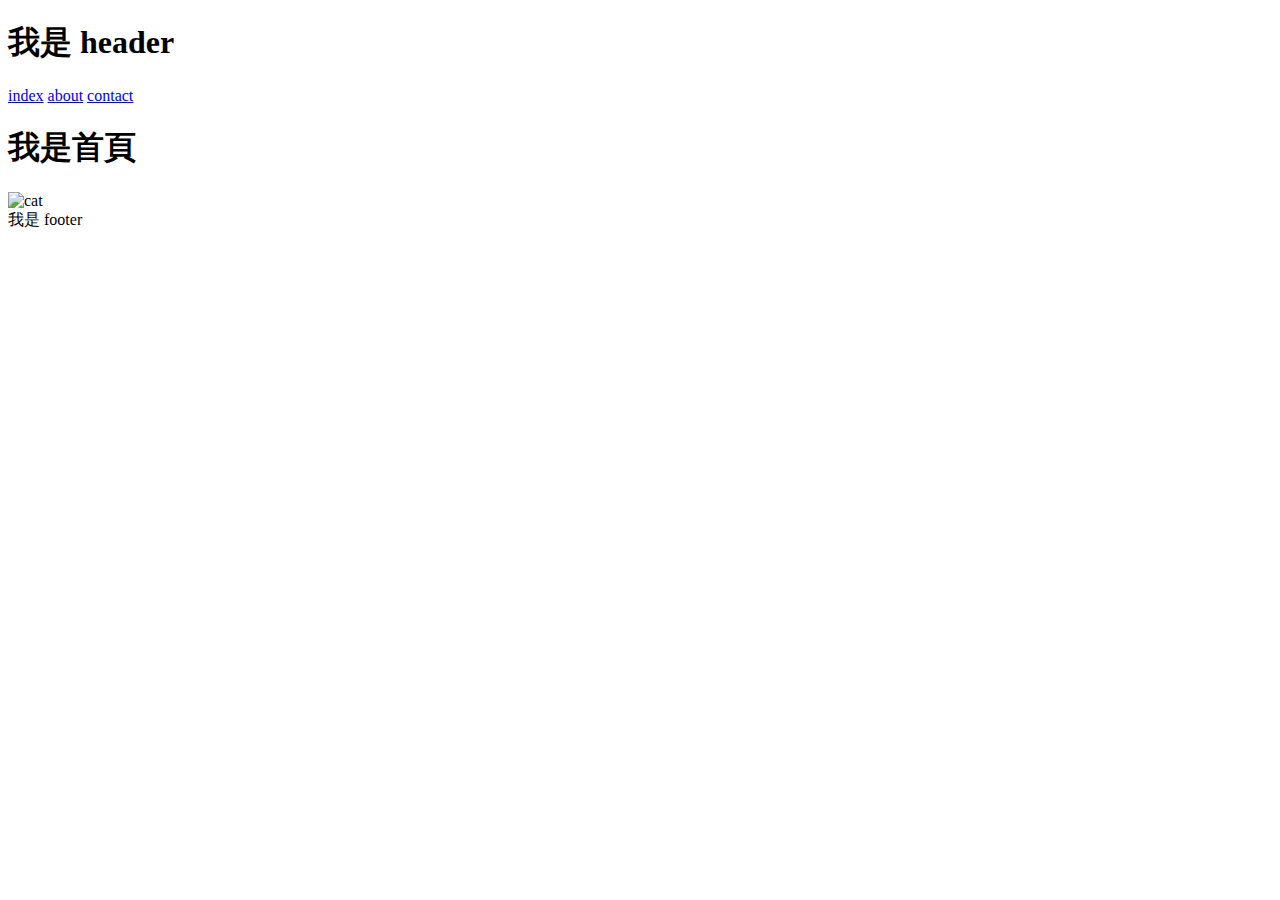
==== index.html @ 42bfe3f3 "Updates" ====
<!DOCTYPE html>
<html lang="en">
  <head>
    <meta charset="UTF-8" />
    <meta http-equiv="X-UA-Compatible" content="IE=edge" />
    <meta name="viewport" content="width=device-width, initial-scale=1.0" />
    <title>index</title>
    <script type="module" crossorigin src="/vite_test/assets/main-2d761428.js"></script>
    <link rel="stylesheet" href="/vite_test/assets/main-4cfea7bd.css">
  </head>
  <body>
    <h1 class="header">我是 header</h1>
<a href="index.html">index</a>
<a href="about.html">about</a>
<a href="contact.html">contact</a>
    <h1 class="index-title">我是首頁</h1>
    <img src="/vite_test/assets/cat-0c0689ae.jpg" style="width: 300px;" alt="cat">

    <footer class="footer">我是 footer</footer>
    
  </body>
</html>
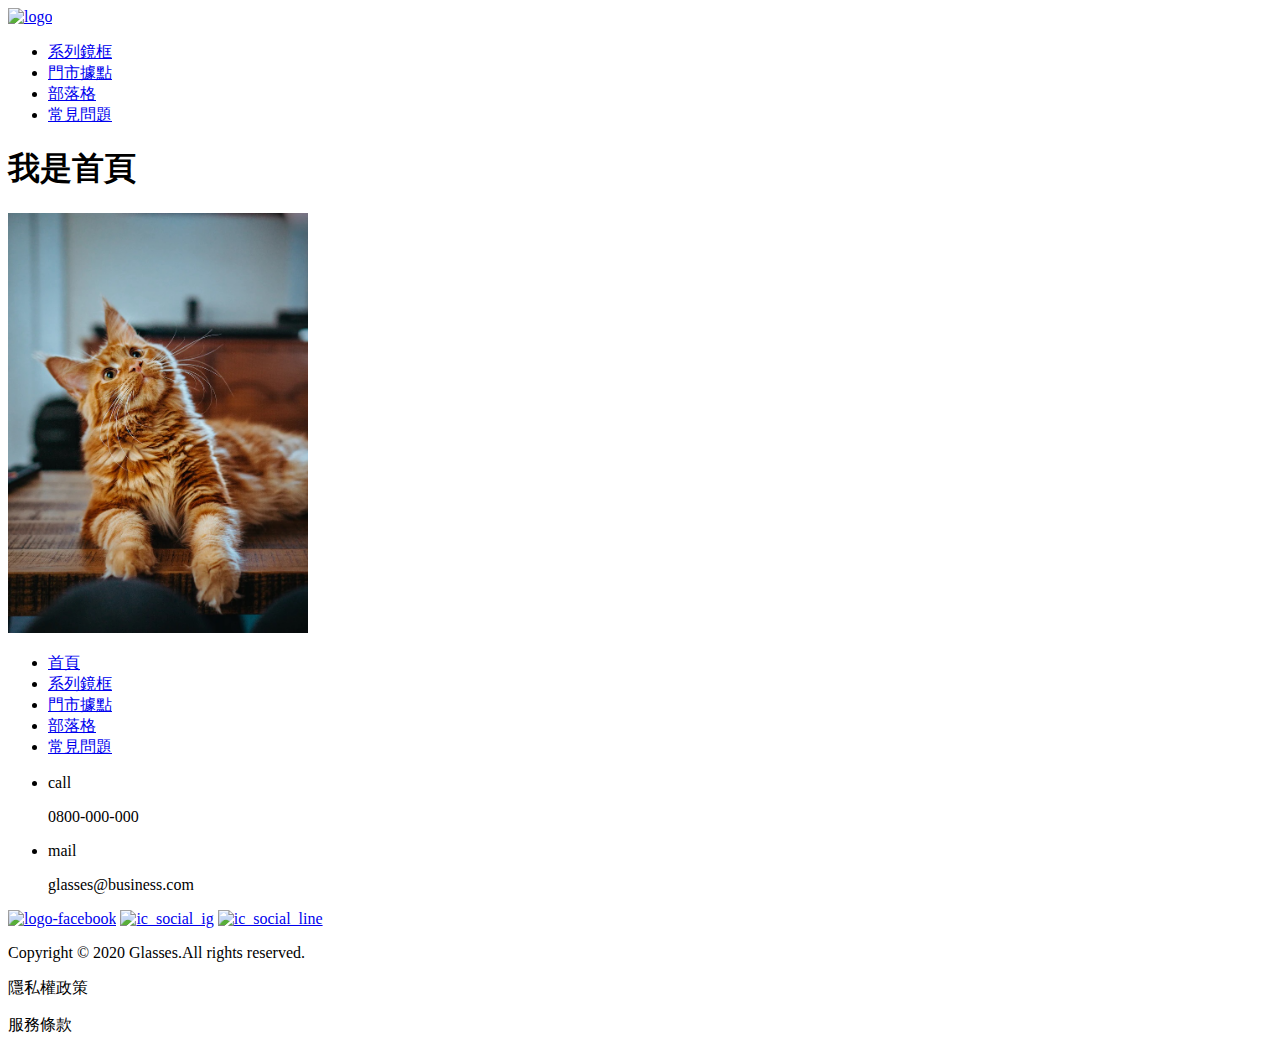
==== commit e1317f45: "Updates" ====
--- a/index.html
+++ b/index.html
@@ -9,14 +9,59 @@
     <link rel="stylesheet" href="/vite_test/assets/main-4cfea7bd.css">
   </head>
   <body>
-    <h1 class="header">我是 header</h1>
-<a href="index.html">index</a>
-<a href="about.html">about</a>
-<a href="contact.html">contact</a>
+    <div class="nav">
+    <div class="container d-flex justify-content-between fd-md-column">
+        <a class="d-flex align-items-center" href="#"><img class="logo" src="images/logo-white.png" alt="logo"></a>
+        <ul class="menu d-flex align-items-center">
+            <li><a href="#">系列鏡框</a></li>
+            <li><a href="#">門市據點</a></li>
+            <li><a href="#">部落格</a></li>
+            <li><a href="#">常見問題</a></li>
+        </ul>
+    </div>
+</div>
     <h1 class="index-title">我是首頁</h1>
-    <img src="/vite_test/assets/cat-0c0689ae.jpg" style="width: 300px;" alt="cat">
+    <img src="../assets/images/cat.jpg" style="width: 300px;" alt="cat">
 
-    <footer class="footer">我是 footer</footer>
+    <footer class="footer">
+    <div class="container">
+        <div class="footerContent d-flex justify-content-between">
+            <div class="footerLeft">
+                <ul class="footerMenu d-flex align-items-center">
+                    <li><a href="#">首頁</a></li>
+                    <li><a href="#">系列鏡框</a></li>
+                    <li><a href="#">門市據點</a></li>
+                    <li><a href="#">部落格</a></li>
+                    <li><a href="#">常見問題</a></li>
+                </ul>
+                <ul class="footerContactInfo mb-8">
+                    <li class="d-flex align-items-center">
+                        <span class="material-symbols-outlined footerIcon d-block mr-4">call</span>
+                        <p>0800-000-000</p>
+                    </li>
+                    <li class="d-flex align-items-center">
+                        <span class="material-symbols-outlined footerIcon d-block">mail</span>
+                        <p>glasses@business.com</p>
+                    </li>
+                </ul>
+            </div>
+            <div class="footerRight d-flex">
+                <a href="#"><img src="images/ic-social-fb.png" alt="logo-facebook"></a>
+                <a href="#"><img src="images/ic_social_ig.png" alt="ic_social_ig"></a>
+                <a href="#"><img src="images/ic_social_line.png" alt="ic_social_line"></a>
+            </div>
+        </div>
+        <div class="copyright d-flex justify-content-between">
+            <p>Copyright © 2020 Glasses.All rights reserved.</p>
+            <div class="copyrightCH d-flex g-48">
+                <p>隱私權政策</p>
+                <p>服務條款</p>
+            </div>
+        </div>
+
+        </div>
+    </div>
+</footer>
     
   </body>
 </html>
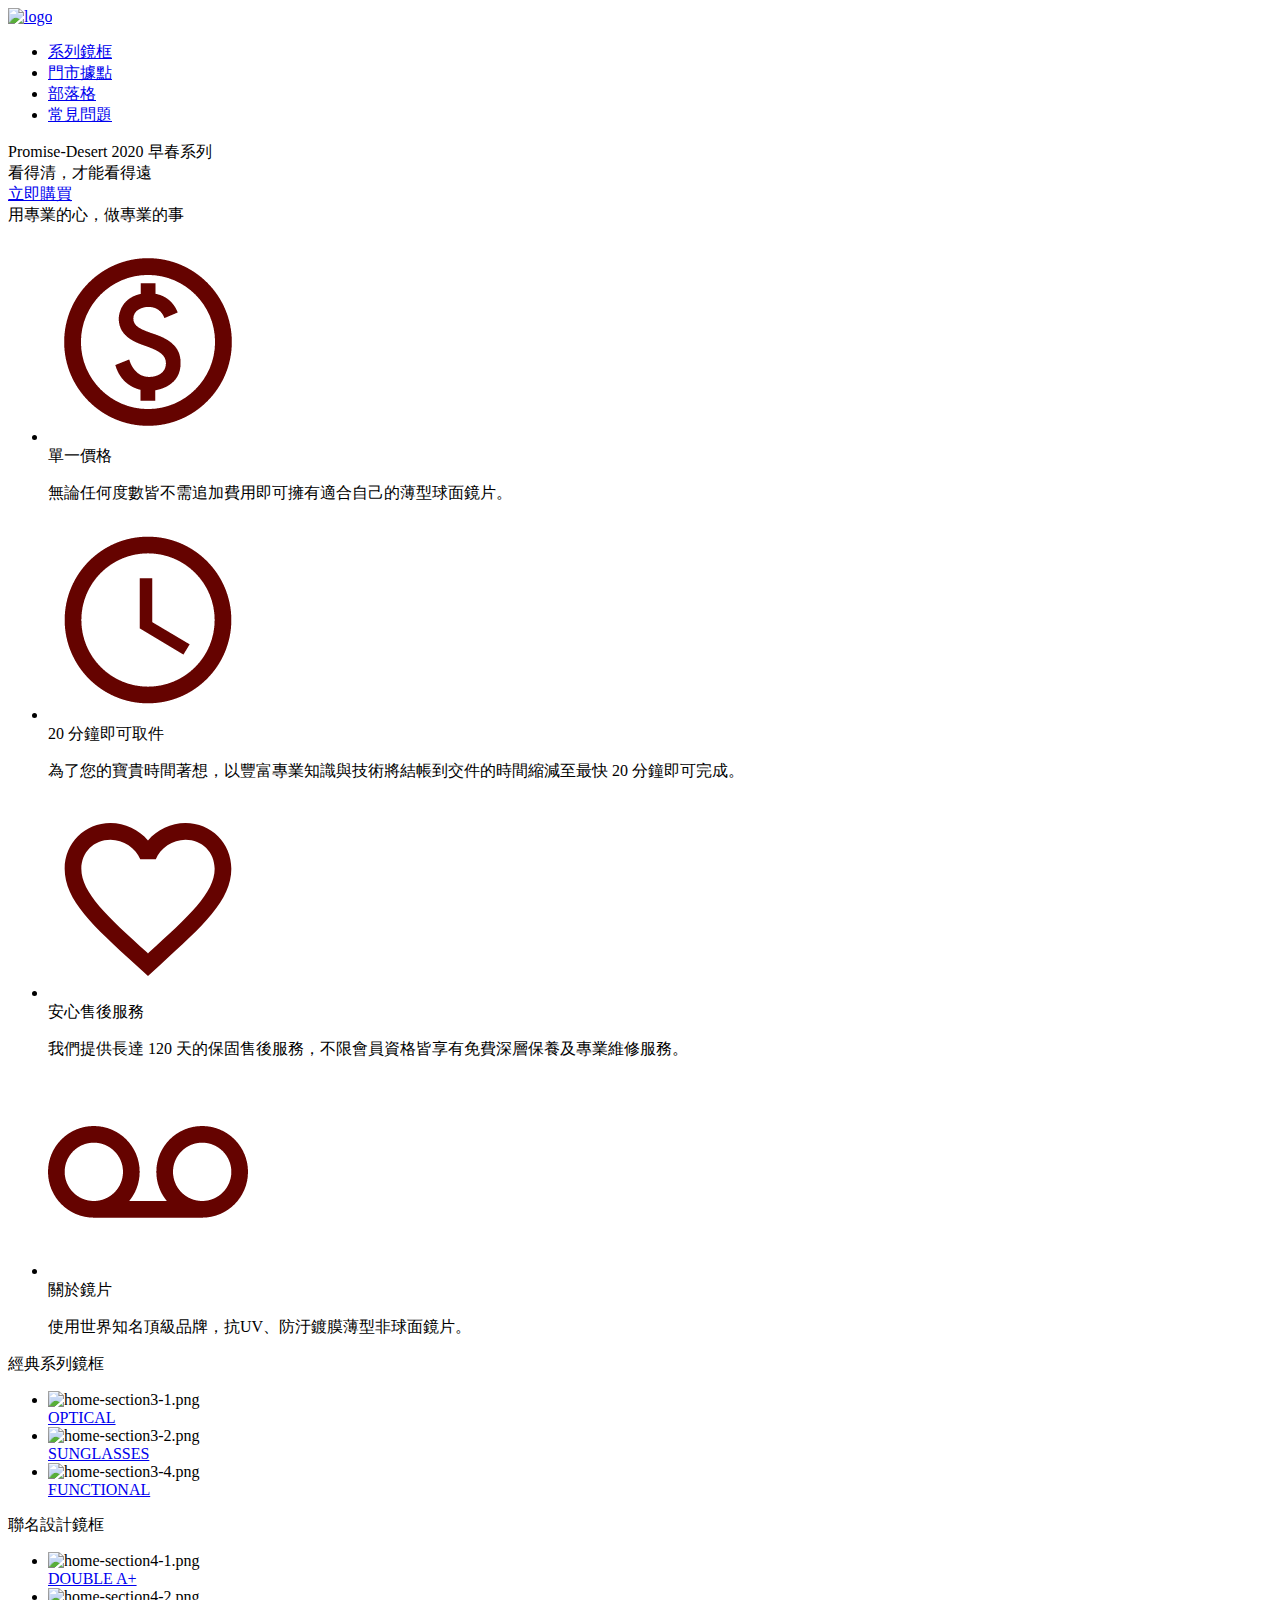
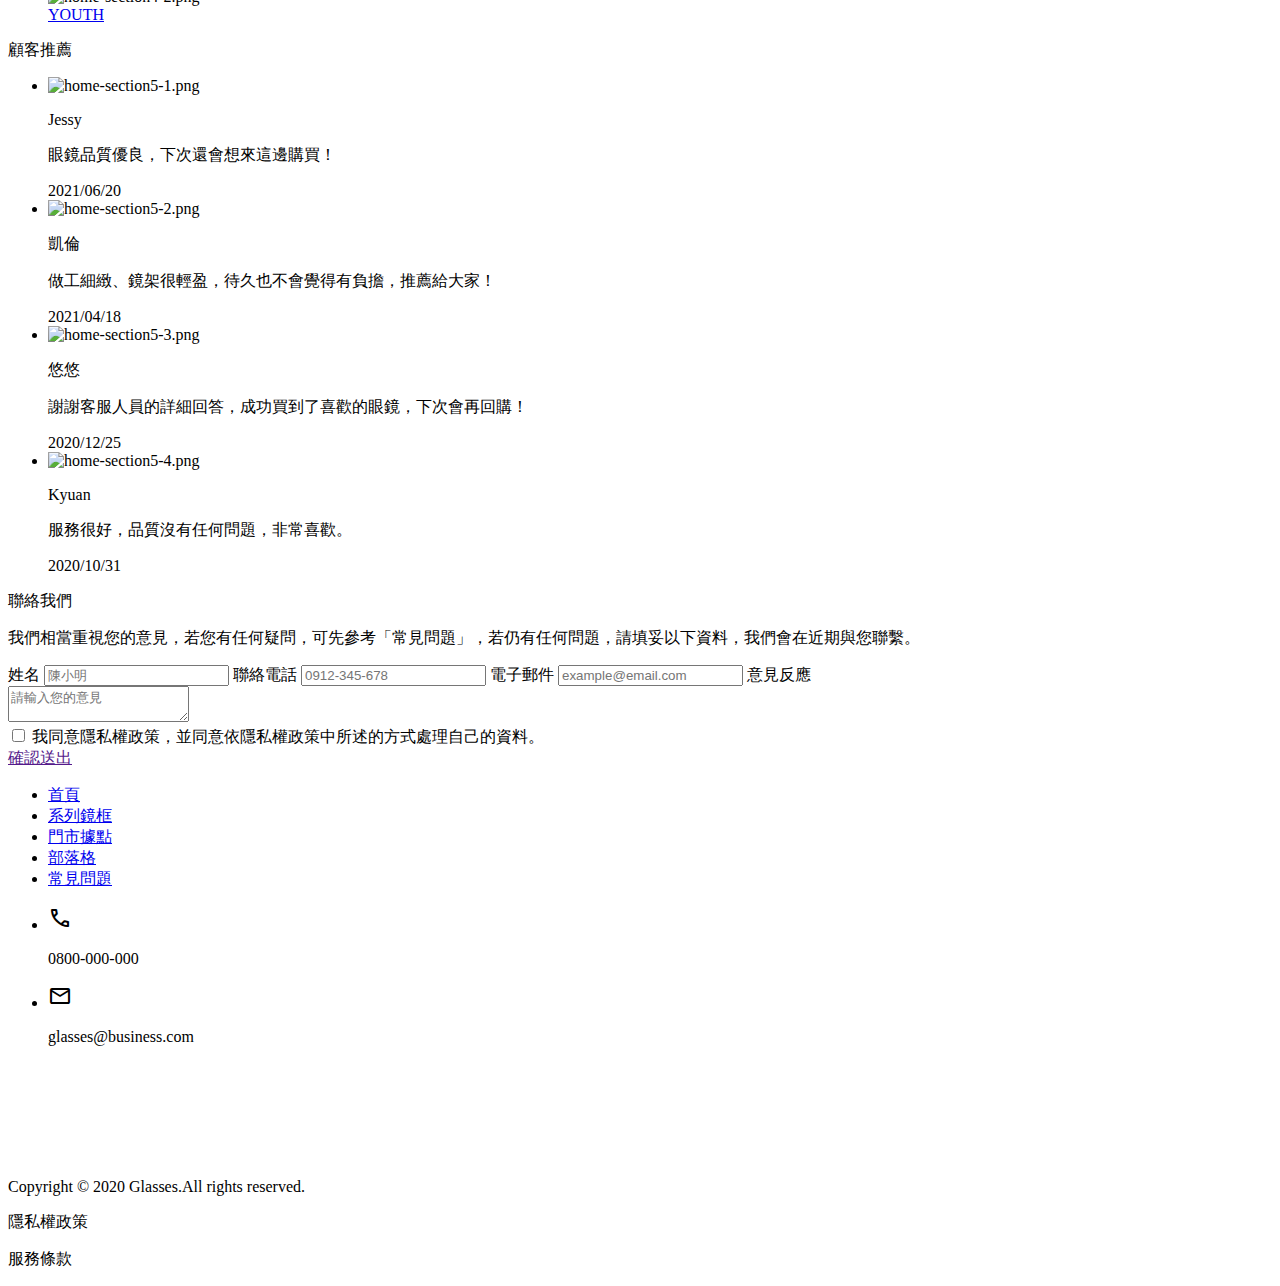
==== commit f3838dd6: "Updates" ====
--- a/index.html
+++ b/index.html
@@ -4,24 +4,146 @@
     <meta charset="UTF-8" />
     <meta http-equiv="X-UA-Compatible" content="IE=edge" />
     <meta name="viewport" content="width=device-width, initial-scale=1.0" />
-    <title>index</title>
-    <script type="module" crossorigin src="/vite_test/assets/main-2d761428.js"></script>
-    <link rel="stylesheet" href="/vite_test/assets/main-4cfea7bd.css">
+    <link href="https://fonts.googleapis.com/css2?family=Material+Symbols+Outlined" rel="stylesheet" />
+    <title>WEEK4_index</title>
+    <script type="module" crossorigin src="/vite_test/assets/main-dfe3947a.js"></script>
+    <link rel="stylesheet" href="/vite_test/assets/main-54e933d6.css">
   </head>
   <body>
     <div class="nav">
     <div class="container d-flex justify-content-between fd-md-column">
-        <a class="d-flex align-items-center" href="#"><img class="logo" src="images/logo-white.png" alt="logo"></a>
+        <a class="d-flex align-items-center" href="../pages/index.html"><img class="logo" src="/vite_test/assets/logo-white-5423463a.png" alt="logo"></a>
         <ul class="menu d-flex align-items-center">
-            <li><a href="#">系列鏡框</a></li>
-            <li><a href="#">門市據點</a></li>
+            <li><a href="../pages/product.html">系列鏡框</a></li>
+            <li><a href="../pages/location.html">門市據點</a></li>
             <li><a href="#">部落格</a></li>
             <li><a href="#">常見問題</a></li>
         </ul>
     </div>
 </div>
-    <h1 class="index-title">我是首頁</h1>
-    <img src="../assets/images/cat.jpg" style="width: 300px;" alt="cat">
+    <div class="banner">
+      <div class="bannerTitle container d-flex fd-column align-items-end justify-content-center">
+          <div class="h3">Promise-Desert 2020 早春系列</div>
+          <div class="h1">看得清，才能看得遠</div>
+          <div><a  class="buyNow btn" href="#">立即購買</a></div>
+      </div>
+    </div>
+    <div class="intro p-80-0">
+        <div class="h2 text-align-center mb-6">用專業的心，做專業的事</div>
+        <ul class="introList container d-flex g-24">
+            <li class="card text-align-center">
+                <img class="mb-2" src="[data-uri]" alt="home-section2-1">
+                <div class="h4 mb-2">單一價格</div>
+                <p class="text-align-left">無論任何度數皆不需追加費用即可擁有適合自己的薄型球面鏡片。</p>
+            </li>
+            <li class="card text-align-center">
+                <img class="mb-2" src="[data-uri]" alt="home-section2-2.png">
+                <div class="h4 mb-2">20 分鐘即可取件</div>
+                <p class="text-align-left">為了您的寶貴時間著想，以豐富專業知識與技術將結帳到交件的時間縮減至最快 20 分鐘即可完成。</p>
+            </li>
+            <li class="card text-align-center">
+                <img class="mb-2" src="[data-uri]" alt="home-sectioin2-3.png">
+                <div class="h4 mb-2">安心售後服務</div>
+                <p class="text-align-left">我們提供長達 120 天的保固售後服務，不限會員資格皆享有免費深層保養及專業維修服務。</p>
+            </li>
+            <li class="card text-align-center">
+                <img class="mb-2" src="[data-uri]" alt="home-sectioin2-4.png">
+                <div class="h4 mb-2">關於鏡片</div>
+                <p class="text-align-left">使用世界知名頂級品牌，抗UV、防汙鍍膜薄型非球面鏡片。</p>
+            </li>
+        </ul>
+    </div>
+    <div class="classic container">
+        <div class="h2 text-align-center mb-12">經典系列鏡框</div>
+        <ul class="classicList d-flex g-24">
+            <li class="classicCard">
+                <img class="mb-2" src="/vite_test/assets/home-section3-1-bb26ab65.png" alt="home-section3-1.png">
+                <a href="./product.html"><div class="h2 roboto-black-italic text-align-center">OPTICAL</div></a>
+            </li>
+            <li class="classicCard">
+                <img class="mb-2" src="/vite_test/assets/home-section3-2-38fdd6aa.png" alt="home-section3-2.png">
+                <a href="./product2.html"><div class="h2 roboto-black-italic text-align-center">SUNGLASSES</div></a>
+            </li>
+            <li class="classicCard">
+                <img class="mb-2" src="/vite_test/assets/home-section3-3-52db7b9d.png" alt="home-section3-4.png">
+                <a href="#"><div class="h2 roboto-black-italic text-align-center">FUNCTIONAL</div></a>
+            </li>
+        </ul>
+    </div>
+    <div class="union p-80-0">
+        <div class="container">
+            <div class="h2 text-align-center mb-12 c-white">聯名設計鏡框</div>
+            <ul class="unionList d-flex">
+                <li class="unionCard">
+                    <img src="/vite_test/assets/home-section4-1-59894574.png" alt="home-section4-1.png">
+                    <a href="#"><div class="h2 roboto-black-italic text-align-center bg-white">DOUBLE A+</div></a>
+                </li>
+                <li class="unionCard">
+                    <img src="/vite_test/assets/home-section4-2-daaeb8bc.png" alt="home-section4-2.png">
+                    <a href="#"><div class="h2 roboto-black-italic text-align-center bg-white">YOUTH</div></a>
+                </li >
+            </ul>
+        </div>
+    </div>
+    <div class="recommend container">
+        <div class="h2 text-align-center mb-12">顧客推薦</div>
+        <ul class="recommendList d-flex g-24">
+            <li class="recommendCard">
+                <img class="mb-4" src="/vite_test/assets/home-section5-1-75717951.png" alt="home-section5-1.png">
+                <div class="p-0-16">
+                    <p class="mb-2">Jessy</p>
+                    <p class="mb-18">眼鏡品質優良，下次還會想來這邊購買！</p>
+                    <time class="date">2021/06/20</time>
+                </div>
+            </li>
+            <li class="recommendCard">
+                <img class="mb-4" src="/vite_test/assets/home-section5-2-bf28c8b7.png" alt="home-section5-2.png">
+                <div class="p-0-16">
+                    <p class="mb-2">凱倫</p>
+                    <p class="mb-18">做工細緻、鏡架很輕盈，待久也不會覺得有負擔，推薦給大家！</p>
+                    <time class="date">2021/04/18</time>
+                </div>
+            </li>
+            <li class="recommendCard">
+                <img class="mb-4" src="/vite_test/assets/home-section5-3-978a0702.png" alt="home-section5-3.png">
+                <div class="p-0-16">
+                    <p class="mb-2">悠悠</p>
+                    <p class="mb-18">謝謝客服人員的詳細回答，成功買到了喜歡的眼鏡，下次會再回購！</p>
+                    <time class="date">2020/12/25</time>
+                </div>
+            </li>
+            <li class="recommendCard">
+                <img class="mb-4" src="/vite_test/assets/home-section5-4-cc3480ec.png" alt="home-section5-4.png">
+                <div class="p-0-16">
+                    <p class="mb-2">Kyuan</p>
+                    <p class="mb-18">服務很好，品質沒有任何問題，非常喜歡。</p>
+                    <time class="date">2020/10/31</time>
+                </div>
+            </li>
+        </ul>
+    </div>
+    <div class="contact">
+        <div class="contactForm container">
+            <div class="contactTitle h2 text-align-center mb-12">聯絡我們</div>
+            <p class="mb-6">我們相當重視您的意見，若您有任何疑問，可先參考「常見問題」，若仍有任何問題，請填妥以下資料，我們會在近期與您聯繫。</p>
+    
+            <form action="index.html">
+                <label for="name" class="labelTitle">姓名</label>
+                <input type="text" id="name" name="name" class="lebelContent" placeholder="陳小明">
+                <label for="tel" class="labelTitle">聯絡電話</label>
+                <input type="text" id="tel" name="tel" class="lebelContent" placeholder="0912-345-678">
+                <label for="email" class="labelTitle">電子郵件</label>
+                <input type="email" id="email" name="email" class="lebelContent" placeholder="example@email.com">
+                <label for="comment" class="labelTitle">意見反應</label></form>
+                <textarea name="comment" id="comment" class="lebelContent commentText" placeholder="請輸入您的意見"></textarea>
+                <div class="checkbox d-flex mb-12">
+                    <input type="checkbox" id="agree">
+                    <label for="agree">我同意隱私權政策，並同意依隱私權政策中所述的方式處理自己的資料。</label>
+                </div>
+            <div class="d-flex justify-content-center"><a  class="send btn text-align-center" href="">確認送出</a></div>
+            </form>
+        </div>
+    </div>
 
     <footer class="footer">
     <div class="container">
@@ -46,9 +168,9 @@
                 </ul>
             </div>
             <div class="footerRight d-flex">
-                <a href="#"><img src="images/ic-social-fb.png" alt="logo-facebook"></a>
-                <a href="#"><img src="images/ic_social_ig.png" alt="ic_social_ig"></a>
-                <a href="#"><img src="images/ic_social_line.png" alt="ic_social_line"></a>
+                <a href="#"><img src="[data-uri]" alt="logo-facebook"></a>
+                <a href="#"><img src="[data-uri]" alt="ic_social_ig"></a>
+                <a href="#"><img src="[data-uri]" alt="ic_social_line"></a>
             </div>
         </div>
         <div class="copyright d-flex justify-content-between">
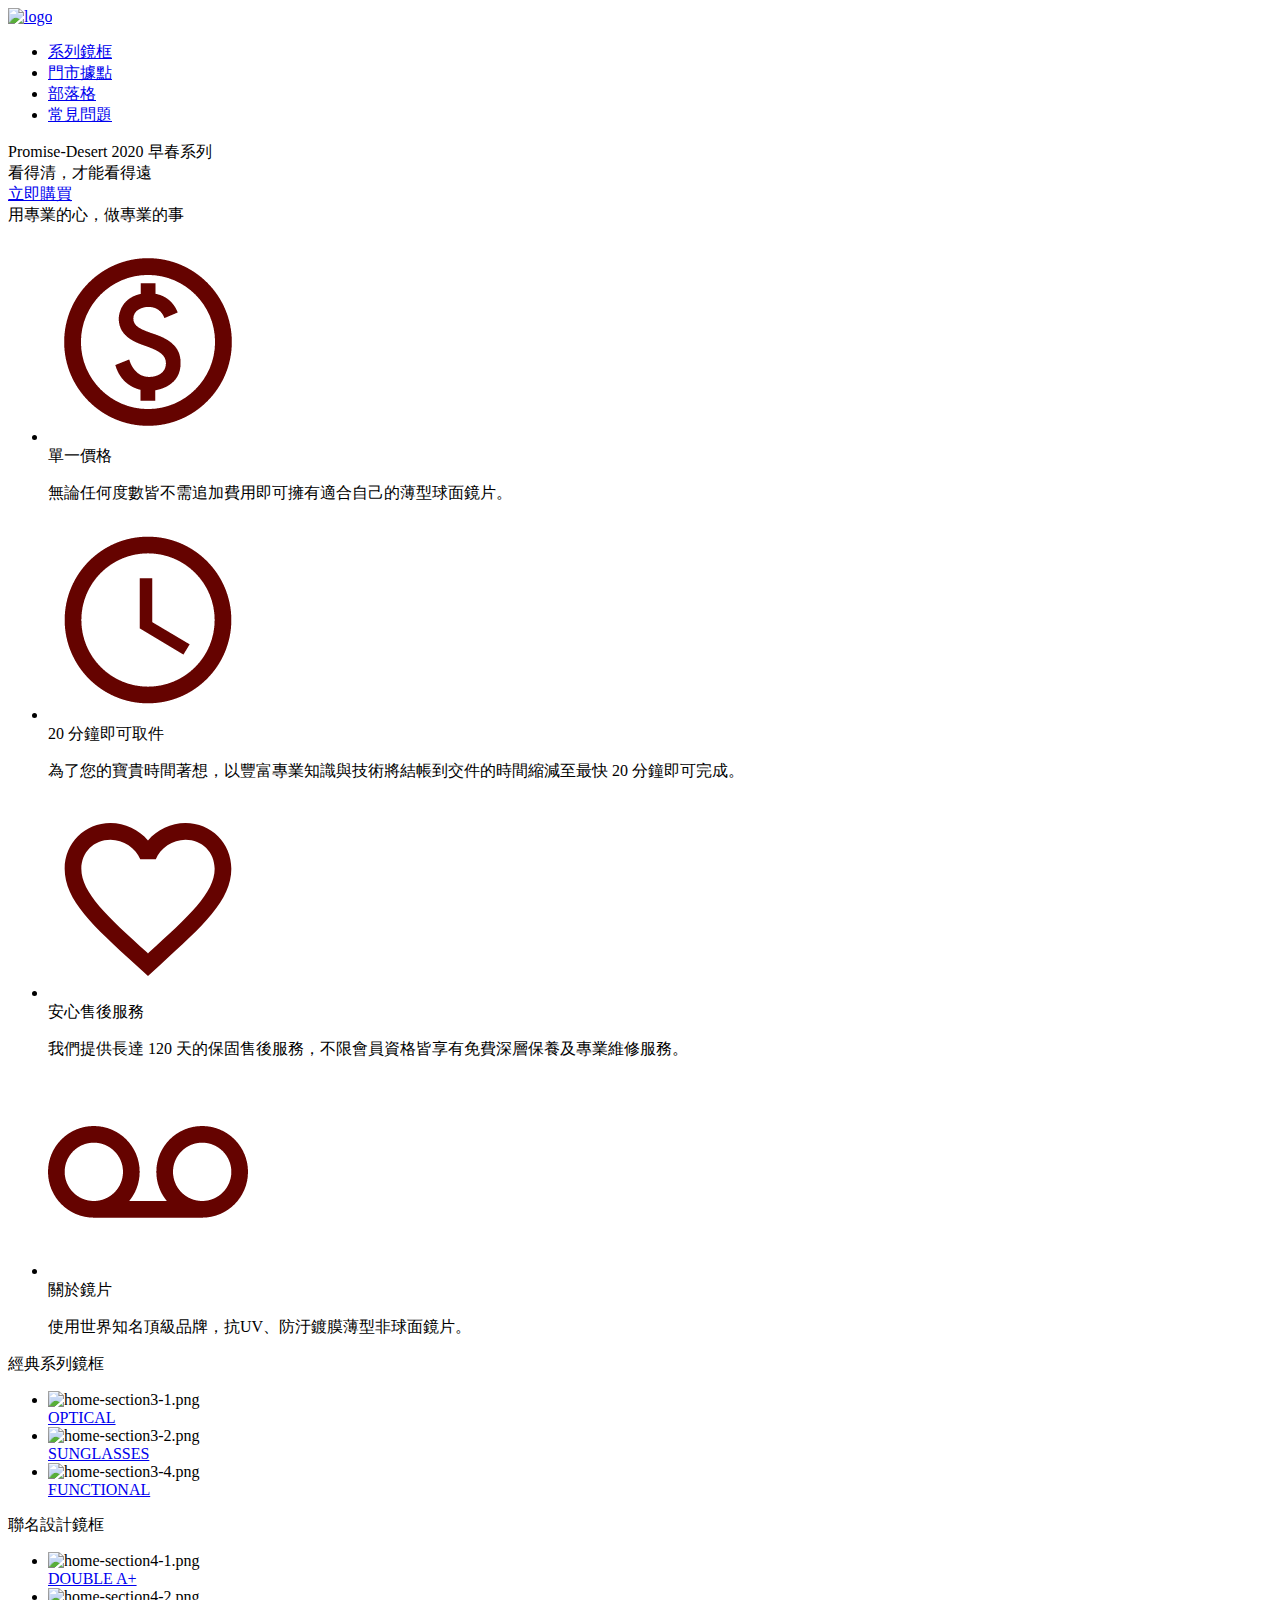
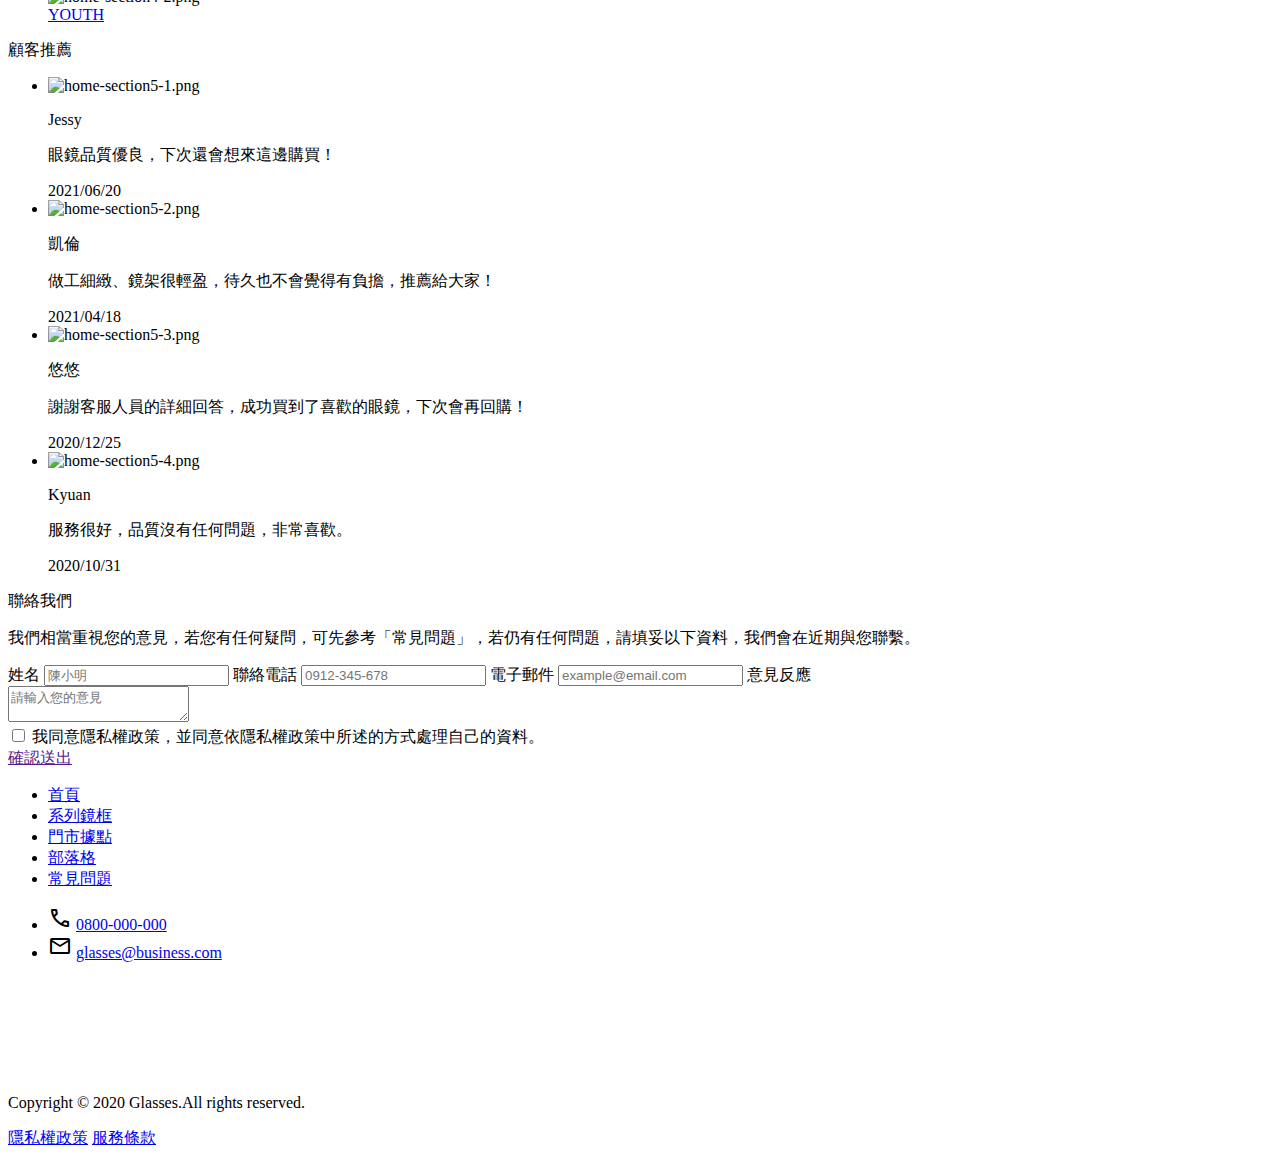
==== commit 1fd2d4d3: "Updates" ====
--- a/index.html
+++ b/index.html
@@ -6,16 +6,16 @@
     <meta name="viewport" content="width=device-width, initial-scale=1.0" />
     <link href="https://fonts.googleapis.com/css2?family=Material+Symbols+Outlined" rel="stylesheet" />
     <title>WEEK4_index</title>
-    <script type="module" crossorigin src="/vite_test/assets/main-dfe3947a.js"></script>
-    <link rel="stylesheet" href="/vite_test/assets/main-54e933d6.css">
+    <script type="module" crossorigin src="/vite_test/assets/main-438a0531.js"></script>
+    <link rel="stylesheet" href="/vite_test/assets/main-60ce3d9b.css">
   </head>
   <body>
     <div class="nav">
     <div class="container d-flex justify-content-between fd-md-column">
-        <a class="d-flex align-items-center" href="../pages/index.html"><img class="logo" src="/vite_test/assets/logo-white-5423463a.png" alt="logo"></a>
+        <a class="d-flex align-items-center" href="index.html"><img class="logo" src="/vite_test/assets/logo-white-5423463a.png" alt="logo"></a>
         <ul class="menu d-flex align-items-center">
-            <li><a href="../pages/product.html">系列鏡框</a></li>
-            <li><a href="../pages/location.html">門市據點</a></li>
+            <li><a href="product.html">系列鏡框</a></li>
+            <li><a href="location.html">門市據點</a></li>
             <li><a href="#">部落格</a></li>
             <li><a href="#">常見問題</a></li>
         </ul>
@@ -31,22 +31,22 @@
     <div class="intro p-80-0">
         <div class="h2 text-align-center mb-6">用專業的心，做專業的事</div>
         <ul class="introList container d-flex g-24">
-            <li class="card text-align-center">
+            <li class="introCard text-align-center">
                 <img class="mb-2" src="[data-uri]" alt="home-section2-1">
                 <div class="h4 mb-2">單一價格</div>
                 <p class="text-align-left">無論任何度數皆不需追加費用即可擁有適合自己的薄型球面鏡片。</p>
             </li>
-            <li class="card text-align-center">
+            <li class="introCard text-align-center">
                 <img class="mb-2" src="[data-uri]" alt="home-section2-2.png">
                 <div class="h4 mb-2">20 分鐘即可取件</div>
                 <p class="text-align-left">為了您的寶貴時間著想，以豐富專業知識與技術將結帳到交件的時間縮減至最快 20 分鐘即可完成。</p>
             </li>
-            <li class="card text-align-center">
+            <li class="introCard text-align-center">
                 <img class="mb-2" src="[data-uri]" alt="home-sectioin2-3.png">
                 <div class="h4 mb-2">安心售後服務</div>
                 <p class="text-align-left">我們提供長達 120 天的保固售後服務，不限會員資格皆享有免費深層保養及專業維修服務。</p>
             </li>
-            <li class="card text-align-center">
+            <li class="introCard text-align-center">
                 <img class="mb-2" src="[data-uri]" alt="home-sectioin2-4.png">
                 <div class="h4 mb-2">關於鏡片</div>
                 <p class="text-align-left">使用世界知名頂級品牌，抗UV、防汙鍍膜薄型非球面鏡片。</p>
@@ -54,15 +54,15 @@
         </ul>
     </div>
     <div class="classic container">
-        <div class="h2 text-align-center mb-12">經典系列鏡框</div>
+        <div class="classicTitle h2 text-align-center mb-12">經典系列鏡框</div>
         <ul class="classicList d-flex g-24">
             <li class="classicCard">
                 <img class="mb-2" src="/vite_test/assets/home-section3-1-bb26ab65.png" alt="home-section3-1.png">
-                <a href="./product.html"><div class="h2 roboto-black-italic text-align-center">OPTICAL</div></a>
+                <a href="product.html"><div class="h2 roboto-black-italic text-align-center">OPTICAL</div></a>
             </li>
             <li class="classicCard">
                 <img class="mb-2" src="/vite_test/assets/home-section3-2-38fdd6aa.png" alt="home-section3-2.png">
-                <a href="./product2.html"><div class="h2 roboto-black-italic text-align-center">SUNGLASSES</div></a>
+                <a href="product2.html"><div class="h2 roboto-black-italic text-align-center">SUNGLASSES</div></a>
             </li>
             <li class="classicCard">
                 <img class="mb-2" src="/vite_test/assets/home-section3-3-52db7b9d.png" alt="home-section3-4.png">
@@ -72,7 +72,7 @@
     </div>
     <div class="union p-80-0">
         <div class="container">
-            <div class="h2 text-align-center mb-12 c-white">聯名設計鏡框</div>
+            <div class="unionTitle h2 text-align-center mb-12 c-white">聯名設計鏡框</div>
             <ul class="unionList d-flex">
                 <li class="unionCard">
                     <img src="/vite_test/assets/home-section4-1-59894574.png" alt="home-section4-1.png">
@@ -86,7 +86,7 @@
         </div>
     </div>
     <div class="recommend container">
-        <div class="h2 text-align-center mb-12">顧客推薦</div>
+        <div class="recommendTitle h2 text-align-center mb-12">顧客推薦</div>
         <ul class="recommendList d-flex g-24">
             <li class="recommendCard">
                 <img class="mb-4" src="/vite_test/assets/home-section5-1-75717951.png" alt="home-section5-1.png">
@@ -159,11 +159,11 @@
                 <ul class="footerContactInfo mb-8">
                     <li class="d-flex align-items-center">
                         <span class="material-symbols-outlined footerIcon d-block mr-4">call</span>
-                        <p>0800-000-000</p>
+                        <a href="tel:886-0800-000-000">0800-000-000</a>
                     </li>
                     <li class="d-flex align-items-center">
                         <span class="material-symbols-outlined footerIcon d-block">mail</span>
-                        <p>glasses@business.com</p>
+                        <a href="mailto:glasses@business.com">glasses@business.com</a>
                     </li>
                 </ul>
             </div>
@@ -176,8 +176,8 @@
         <div class="copyright d-flex justify-content-between">
             <p>Copyright © 2020 Glasses.All rights reserved.</p>
             <div class="copyrightCH d-flex g-48">
-                <p>隱私權政策</p>
-                <p>服務條款</p>
+                <a href="#">隱私權政策</a>
+                <a href="#">服務條款</a>
             </div>
         </div>
 
